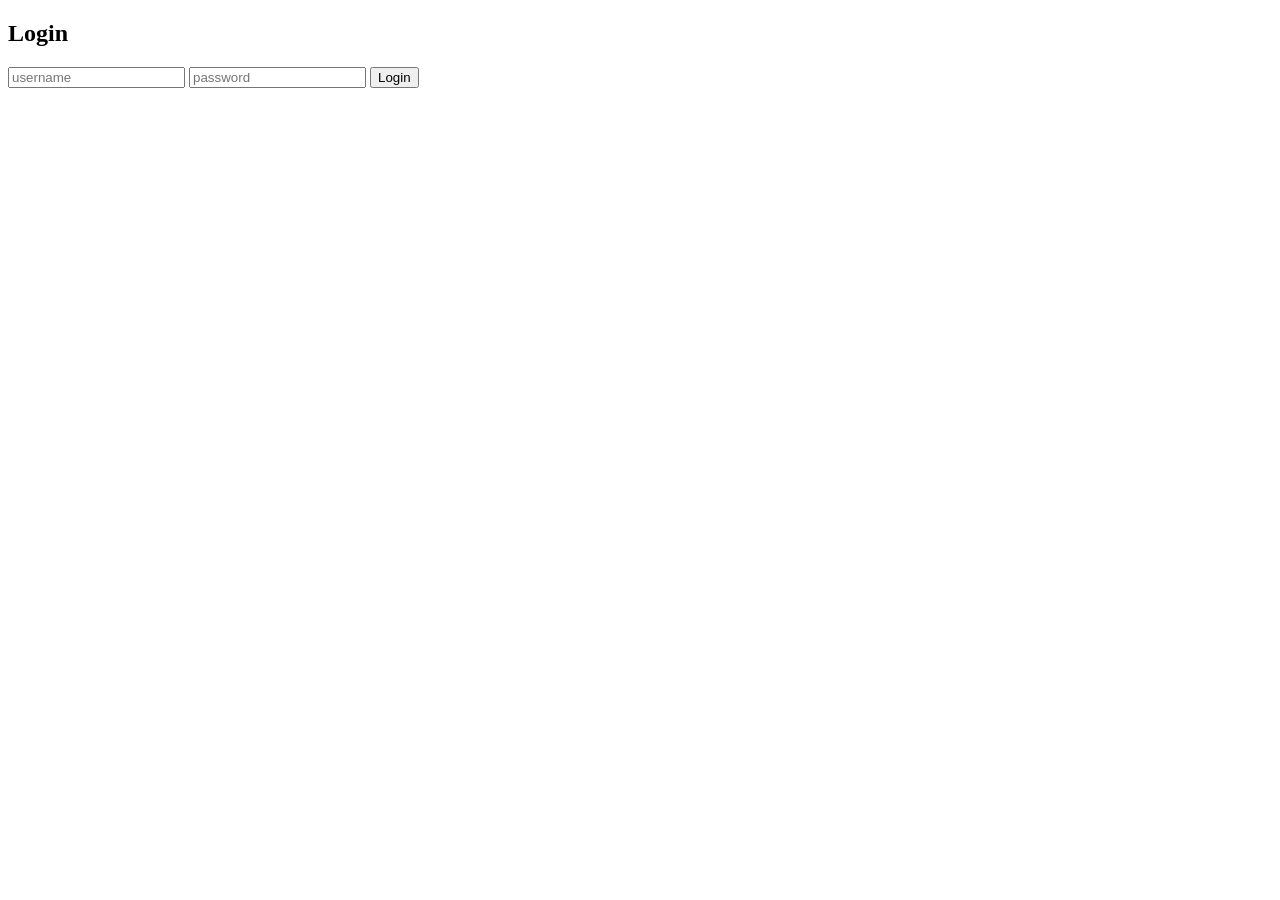
==== login.html.html @ b6fb9127 "Add files via upload" ====
<!doctype html>
<html>
<head>
<meta name="viewport" content="width=device-width,initial-scale=1">    
<meta charset="Utf-8" />
<link rel="stylesheet" type="text/css" href="C:\Users\HP\Documents\DOTUN FILE\style.css13.css">
</head>
<title>Login page</title>
<body>
<div class="form-box">
    <h2>Login</h2>
    <input type="text" placeholder="username">
    <input type="password" placeholder="password">
    <button>Login</button>
</div>

</body>
</html>
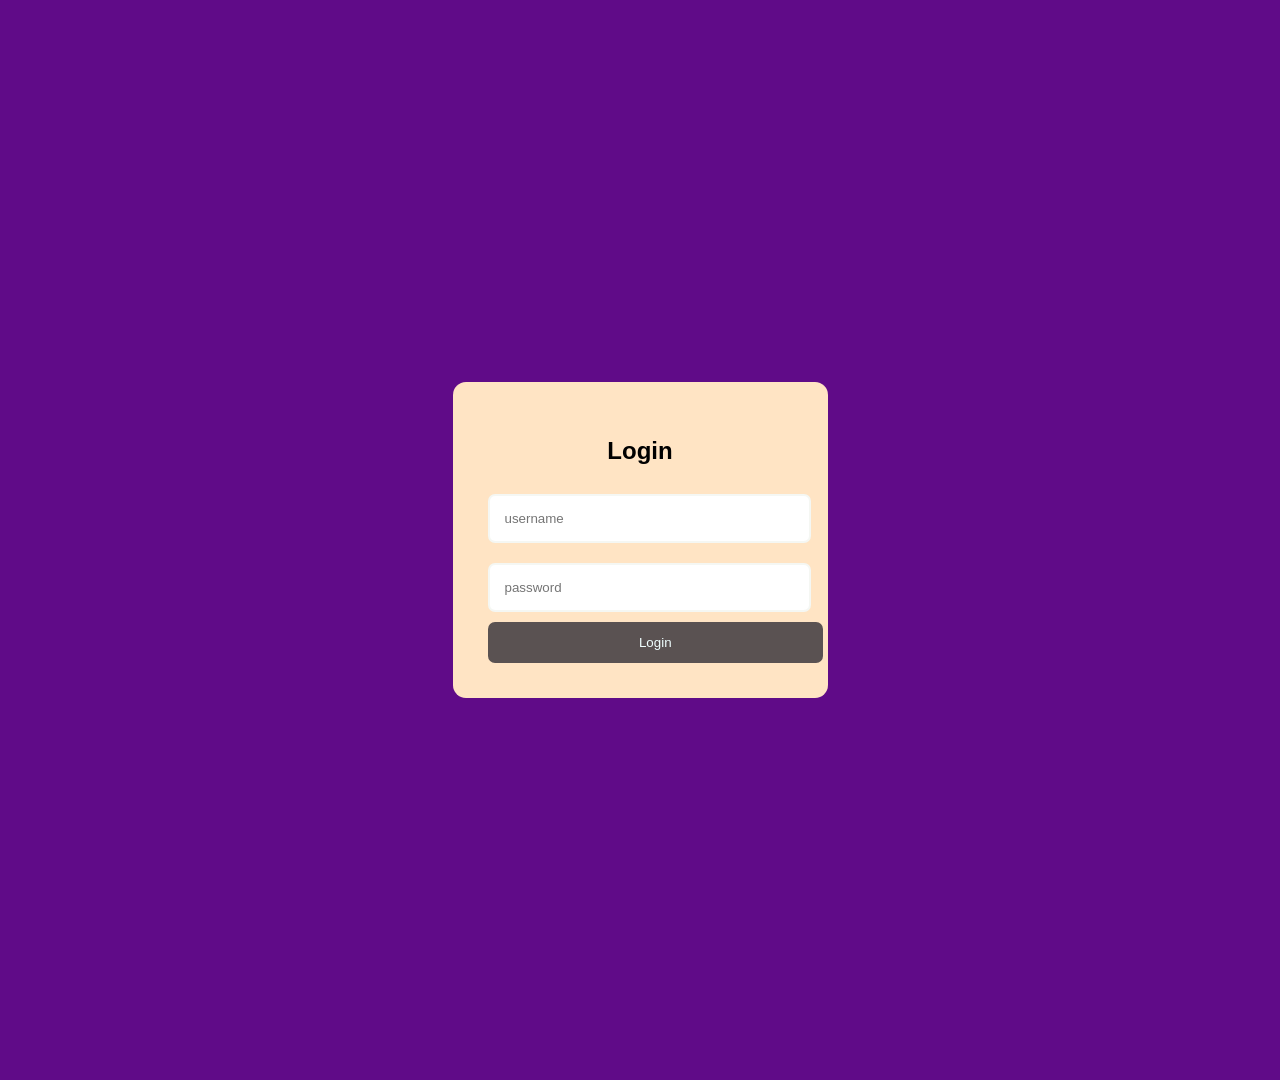
==== commit 4faedbf8: "Fix HTML structure and update stylesheet path" ====
--- a/login.html.html
+++ b/login.html.html
@@ -3,7 +3,7 @@
 <head>
 <meta name="viewport" content="width=device-width,initial-scale=1">    
 <meta charset="Utf-8" />
-<link rel="stylesheet" type="text/css" href="C:\Users\HP\Documents\DOTUN FILE\style.css13.css">
+<link rel="stylesheet" type="text/css" href="style.css13.css">
 </head>
 <title>Login page</title>
 <body>
@@ -15,4 +15,4 @@
 </div>
 
 </body>
-</html>+</html>
--- a/style.css13.css
+++ b/style.css13.css
@@ -0,0 +1,36 @@
+body {
+     margin: 0;
+     font-family: Arial, Helvetica, sans-serif;
+     background: #600b88;
+     display: flex;
+     justify-content: center;
+     align-items: center;
+     height: 120vh;
+}
+.form-box {
+    background: bisque;
+    padding: 35px;
+    border-radius: 13px;
+    width: 305px;
+    text-align: center;
+    box-shadow: 0 0 13px rgba(red, green, blue, alpha);
+}
+input {
+    width: 95%;
+    padding: 15px;
+    margin: 10px 0;
+    border: 2px solid #c9d7bf32;
+    border-radius: 7px;
+}
+button {
+    width: 110%;
+    padding: 13px;
+    background: #5a5252;
+    color: azure;
+    border: none;
+    border-radius: 7px;
+    cursor: pointer;
+}
+button:hover {
+    background: #545252;
+}
